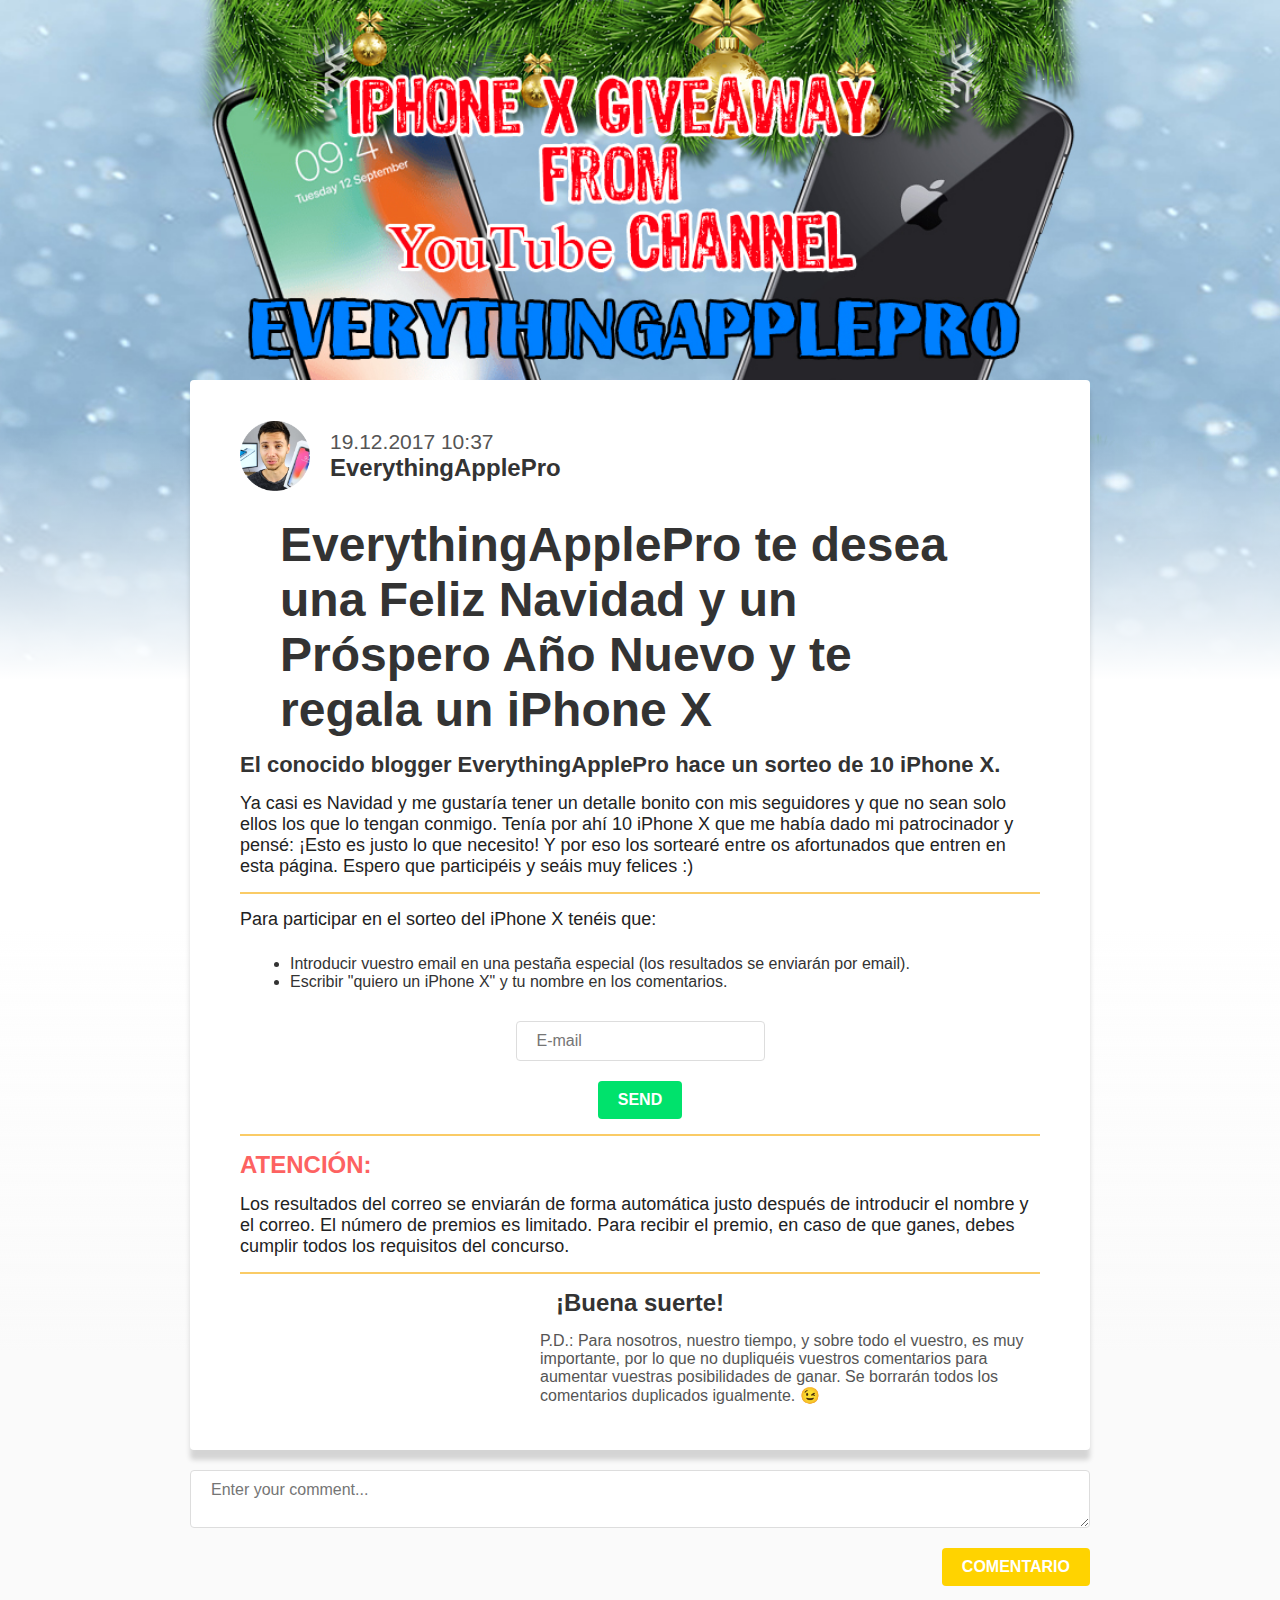
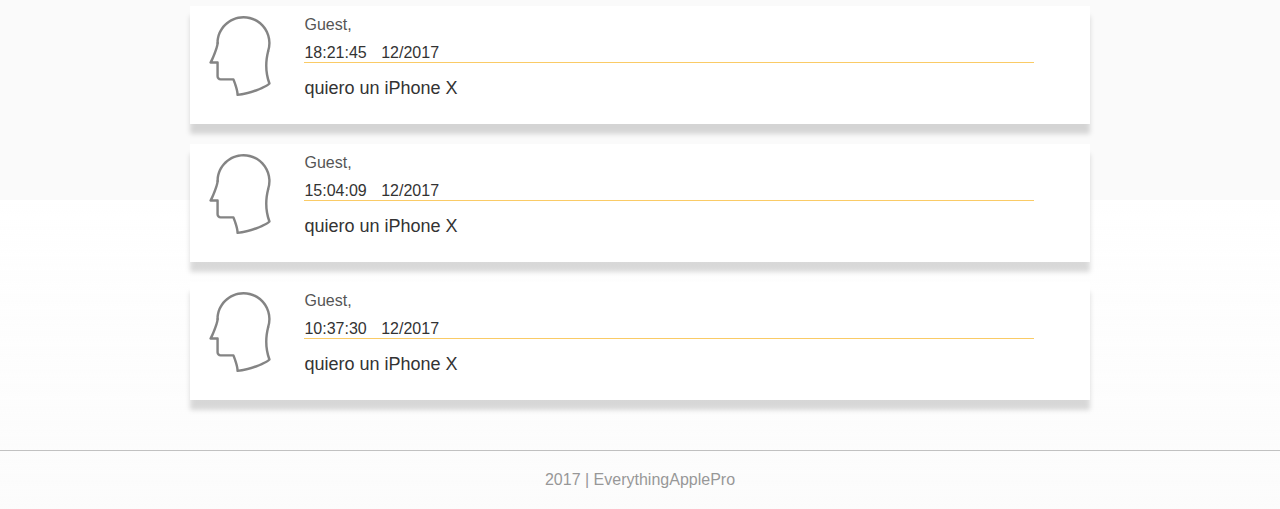
==== ES.html @ 597106cd "upload" ====
<!DOCTYPE html>
<html lang="sp">
<head>

    <meta http-equiv="Content-Type" content="text/html; charset=UTF-8" />
    <meta name="viewport" content="width=device-width, initial-scale=1.0" />
    <title>iPhone X</title>
    <link rel="shortcut icon" href="assets/pictures/img/smartphone.png" type="image/png" />

    <!-- css -->
    <link href="css/style.css" rel="stylesheet" />

    <!-- script -->
    <script src="js/appendItem.js"></script>

</head>
<body>

<header class="header header-en"></header>

<div class="overlay"></div>

<div class="wrapper">

    <main class="main">

        <a href="#">

            <div class="container">

                <img src="assets/pictures/img/ava.png" class="avatar" />
                <div class="data-wrapper">
                    <span class="data">19.12.2017   10:37</span>
                    <p class="username">EverythingApplePro</p>
                </div>

            </div>

        </a>

        <h2 class="caption">EverythingApplePro te desea una Feliz Navidad y un Próspero Año Nuevo y te regala un
            iPhone X</h2>
        <h3 class="caption--small">El conocido blogger EverythingApplePro hace un sorteo de 10 iPhone X.</h3>

        <p class="text">Ya casi es Navidad y me gustaría tener un detalle bonito con mis seguidores y que no sean
            solo ellos los que lo tengan conmigo. Tenía por ahí 10 iPhone X que me había dado mi patrocinador y pensé:
            ¡Esto es justo lo que necesito! Y por eso los sortearé entre os afortunados que entren en esta página.
            Espero que participéis y seáis muy felices :)</p>

        <span class="line"></span>

        <p class="text">Para participar en el sorteo del iPhone X tenéis que:</p>
        <ul class="list">
            <li class="item">Introducir vuestro email en una pestaña especial (los resultados se enviarán por
                email).</li>
            <li class="item">Escribir "quiero un iPhone X" y tu nombre en los comentarios.</li>
        </ul>

        <input type="email" class="field" placeholder="E-mail"/>
        <div class="btn-wrapper">
            <a class="email-link" onclick="sendEmail(this)">Send</a>
        </div>
        <div class="email" id="email_alert"></div>
        <div class="email" id="already_alert"></div>

        <span class="line"></span>

        <h3 class="text--bold">ATENCIÓN:</h3>
        <p class="text">Los resultados del correo se enviarán de forma automática justo después de introducir el
            nombre y el correo. El número de premios es limitado. Para recibir el premio, en caso de que ganes,
            debes cumplir todos los requisitos del concurso.</p>

        <span class="line"></span>

        <p class="text--centre">¡Buena suerte!</p>
        <p class="text-hint">P.D.: Para nosotros, nuestro tiempo, y sobre todo el vuestro, es muy importante, por lo
            que no dupliquéis vuestros comentarios para aumentar vuestras posibilidades de ganar. Se borrarán todos
            los comentarios duplicados igualmente. 😉</p>

    </main>

    <div class="content">

        <textarea id="user_text" class="user-text" placeholder="Enter your comment..."></textarea>
        <div class="cmt-wrapper">
            <a class="cmt-link" id="add" onclick="addComment(this)">Comentario</a>
            <span class="add" id="add_alert">Tu comentario es adjunto</span>
        </div>

        <div class="comments__container">

            <!-- Guest's comment -->
            <div class="comment--none" id="comment_1">

                <img src="assets/pictures/svg/head.svg" class="guest-avatar" />
                <div class="guest__data">
                    <span class="guest-name">Guest,</span>
                    <p class="guest-data">
                        <span id="time_1"></span>
                        <span id="date_1" class="date"></span>
                    </p>
                    <p class="guest-text" id="text_1">quiero un iPhone X</p>
                </div>

            </div>

            <!-- Main comment -->
            <div class="comment--none" id="comment">

                <img src="assets/pictures/svg/head.svg" class="guest-avatar" />
                <div class="guest__data">
                    <span class="guest-name">Guest,</span>
                    <p class="guest-data">
                        <span id="time"></span>
                        <span id="date" class="date"></span>
                    </p>
                    <p class="guest-text" id="text"></p>
                </div>

            </div>

            <!-- Other comments -->
            <div class="comment">

                <img src="assets/pictures/svg/head.svg" class="guest-avatar" />
                <div class="guest__data">
                    <span class="guest-name">Guest,</span>
                    <p class="guest-data">
                        <span>18:21:45</span>
                        <span class="date">12/2017</span>
                    </p>
                    <p class="guest-text">quiero un iPhone X</p>
                </div>

            </div>

            <div class="comment">

                <img src="assets/pictures/svg/head.svg" class="guest-avatar" />
                <div class="guest__data">
                    <span class="guest-name">Guest,</span>
                    <p class="guest-data">
                        <span>15:04:09</span>
                        <span class="date">12/2017</span>
                    </p>
                    <p class="guest-text">quiero un iPhone X</p>
                </div>

            </div>

            <div class="comment">

                <img src="assets/pictures/svg/head.svg" class="guest-avatar" />
                <div class="guest__data">
                    <span class="guest-name">Guest,</span>
                    <p class="guest-data">
                        <span>10:37:30</span>
                        <span class="date">12/2017</span>
                    </p>
                    <p class="guest-text">quiero un iPhone X</p>
                </div>

            </div>

        </div>

    </div>

    <footer class="footer">
        <p class="footer-text">2017 | EverythingApplePro</p>
    </footer>

</div>

<!-- script -->
<script src="js/appendItem.js"></script>

</body>
</html>
---- css/style.css ----
* {
  margin: 0;
  padding: 0;
  box-sizing: border-box;
  font-size: 16px;
  font-family: MyriadPro-Regular, sans-serif;
  color: #333333; }

a {
  text-decoration: none; }

body {
  position: relative;
  height: 100%;
  background: white;
  background: -moz-linear-gradient(bottom, #fafafa 50%, rgba(255, 255, 255, 0) 100%);
  background: -webkit-linear-gradient(bottom, #fafafa 50%, rgba(255, 255, 255, 0) 100%);
  background: linear-gradient(to top, #fafafa 50%, rgba(255, 255, 255, 0) 100%);
  filter: progid:DXImageTransform.Microsoft.gradient( startColorstr='#fafafa', endColorstr='#ffffff',GradientType=0 ); }

.header-en {
  background: url("../assets/pictures/img/header.jpg") no-repeat 50% 0;
  width: 100%;
  min-height: 900px;
  background-size: cover; }
  @media screen and (min-width: 768px) and (max-width: 992px) {
    .header-en {
      min-height: 850px; } }
  @media screen and (max-width: 767px) {
    .header-en {
      background: url("../assets/pictures/img/header-mobil.jpg") no-repeat 50% 0; } }

.overlay {
  background: white;
  background: -moz-linear-gradient(bottom, white 50%, rgba(255, 255, 255, 0) 100%);
  background: -webkit-linear-gradient(bottom, white 50%, rgba(255, 255, 255, 0) 100%);
  background: linear-gradient(to top, white 50%, rgba(255, 255, 255, 0) 100%);
  filter: progid:DXImageTransform.Microsoft.gradient( startColorstr='#ffffff', endColorstr='#ffffff',GradientType=0 );
  position: absolute;
  top: 430px;
  left: 0;
  width: 100%;
  height: 500px;
  z-index: 1; }

.wrapper {
  position: absolute;
  top: 380px;
  z-index: 2;
  width: 100%;
  height: 100%; }
  @media screen and (max-width: 767px) {
    .wrapper {
      top: 180px; } }

.main {
  max-width: 900px;
  margin: 0 auto 20px;
  padding: 30px 50px;
  background: white;
  border-radius: 4px;
  -webkit-box-shadow: 0 10px 5px 0 rgba(0, 0, 0, 0.15);
  -moz-box-shadow: 0 10px 5px 0 rgba(0, 0, 0, 0.15);
  box-shadow: 0 10px 5px 0 rgba(0, 0, 0, 0.15); }
  @media screen and (max-width: 768px) {
    .main {
      width: 95%;
      padding: 30px; } }

.container {
  display: flex; }
  @media screen and (max-width: 400px) {
    .container {
      display: block; } }

.avatar {
  height: 70px;
  width: 70px;
  margin: auto 20px auto 0;
  display: inline-block; }
  @media screen and (max-width: 400px) {
    .avatar {
      display: block;
      margin: 10px auto;
      height: 120px;
      width: 120px; } }

.data-wrapper {
  display: inline-block;
  width: 80%;
  margin: auto auto auto 0;
  padding: 20px 0; }
  @media screen and (max-width: 400px) {
    .data-wrapper {
      display: block;
      margin: 10px auto;
      width: 100%; } }

.data {
  font-size: 21px;
  color: #555555; }
  @media screen and (max-width: 768px) {
    .data {
      font-size: 18px; } }

.username {
  font-size: 24px;
  font-weight: bold;
  color: #333333; }
  @media screen and (max-width: 768px) {
    .username {
      font-size: 20px; } }

.caption {
  font-size: 48px;
  font-weight: bold;
  max-width: 90%;
  margin: 15px auto; }
  @media screen and (max-width: 768px) {
    .caption {
      font-size: 32px; } }
  @media screen and (max-width: 500px) {
    .caption {
      font-size: 26px; } }

.caption--small {
  font-size: 22px;
  color: #333333;
  margin: 0 auto 15px; }
  @media screen and (max-width: 768px) {
    .caption--small {
      font-size: 20px; } }

.text {
  margin: 15px auto;
  color: #222222;
  font-size: 18px; }
  @media screen and (max-width: 768px) {
    .text {
      font-size: 16px; } }

.line {
  background: #facb66;
  width: 100%;
  height: 2px;
  display: block; }

.list {
  padding: 10px 0 10px 50px;
  margin-bottom: 15px; }

.field {
  max-width: 300px;
  margin: 20px auto;
  display: block;
  outline: none;
  border: 1px solid #dddddd;
  border-radius: 4px;
  padding: 10px 20px; }

.btn-wrapper {
  margin: 10px auto 15px;
  display: flex;
  position: relative; }

.email-link {
  margin: auto;
  position: relative;
  cursor: pointer;
  text-transform: uppercase;
  color: white;
  font-weight: bold;
  background: #00e26c;
  padding: 10px 20px;
  border-radius: 4px;
  outline: none;
  border: 0; }
  .email-link:hover {
    opacity: 0.7; }

.text--bold {
  text-align: left;
  font-weight: bold;
  color: #fd6261;
  font-size: 24px;
  margin: 15px auto; }
  @media screen and (max-width: 768px) {
    .text--bold {
      font-size: 18px; } }

.text--centre {
  margin: 15px auto;
  text-align: center;
  font-weight: bold;
  font-size: 24px; }
  @media screen and (max-width: 768px) {
    .text--centre {
      font-size: 18px; } }

.text-hint {
  max-width: 500px;
  font-size: 16px;
  color: #555555;
  margin: 15px 0 15px auto; }

.content {
  max-width: 900px;
  width: 100%;
  margin: 15px auto 20px; }
  @media screen and (max-width: 768px) {
    .content {
      width: 95%; } }

.user-text {
  max-width: 900px;
  width: 100%;
  margin: 20px auto;
  display: block;
  outline: none;
  border: 1px solid #dddddd;
  border-radius: 4px;
  padding: 10px 20px;
  color: #333333; }

.cmt-wrapper {
  margin: 10px auto 15px;
  display: flex;
  position: relative; }

.cmt-link {
  margin: auto 0 auto auto;
  padding: 10px 20px;
  border-radius: 4px;
  color: white;
  font-weight: bold;
  text-transform: uppercase;
  background: #ffd300;
  cursor: pointer; }
  .cmt-link:hover {
    opacity: 0.7; }

.add,
.email {
  display: none; }

.add-alert {
  position: absolute;
  top: calc(50% - 12px);
  padding: 3px 6px;
  background: #fd6261;
  border-radius: 4px;
  color: white;
  animation: actionAlert 0.2s ease-in-out 0.8s forwards; }
  .add-alert:after {
    content: '';
    position: absolute;
    right: -15px;
    top: 4px;
    border-radius: 4px;
    border: 8px solid transparent;
    border-left: 10px solid #fd6261; }

.add-alert {
  right: 140px; }

.email-alert {
  text-align: center;
  color: #fd6261;
  font-size: 14px;
  margin: 10px auto 15px;
  width: 100%;
  animation: actionAlert 0.2s ease-in-out 0.8s forwards; }

@keyframes actionAlert {
  0% {
    opacity: 1; }
  100% {
    opacity: 0; } }
.comment--none {
  display: none; }

.comment {
  display: block;
  margin: 20px auto;
  background: white;
  border: 4px;
  max-width: 900px;
  width: 100%;
  -webkit-box-shadow: 0 10px 5px 0 rgba(0, 0, 0, 0.15);
  -moz-box-shadow: 0 10px 5px 0 rgba(0, 0, 0, 0.15);
  box-shadow: 0 10px 5px 0 rgba(0, 0, 0, 0.15); }

.guest-avatar {
  width: 100px;
  max-height: 100px;
  padding: 10px;
  display: inline-block;
  opacity: 0.6; }

.guest__data {
  padding: 10px;
  display: inline-block;
  vertical-align: top;
  width: calc(100% - 150px); }

.guest-name,
.guest-data {
  color: #555555;
  font-size: 16px;
  width: 100%;
  display: block; }

.guest-data {
  margin: 10px auto;
  border-bottom: 1px solid #facb66; }

.guest-text {
  color: #333333;
  font-size: 18px;
  word-wrap: break-word;
  padding: 5px 0 15px; }

.date {
  padding-left: 10px; }

.footer {
  margin: 50px 0 0;
  padding: 20px 0;
  text-align: center;
  border-top: 1px solid #999999;
  opacity: 0.6; }

.footer-text {
  color: #555555; }

/*# sourceMappingURL=style.css.map */
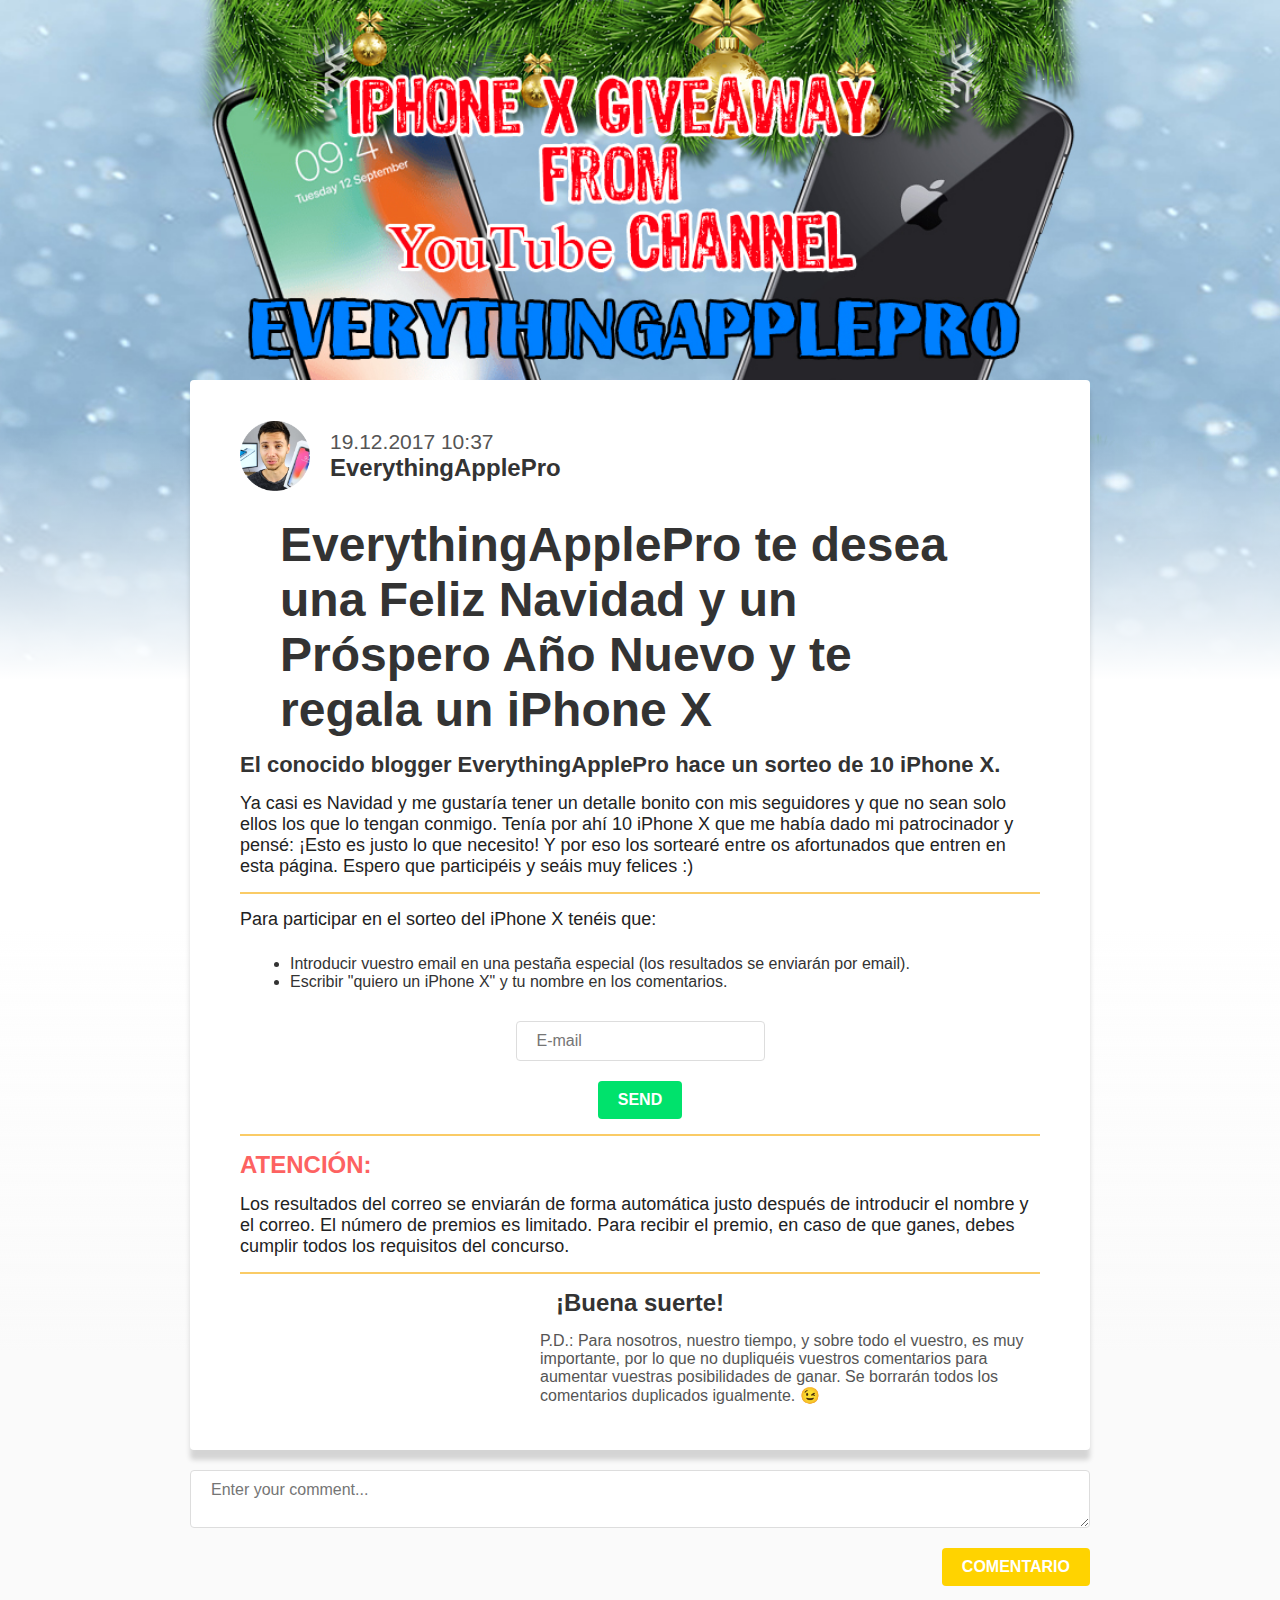
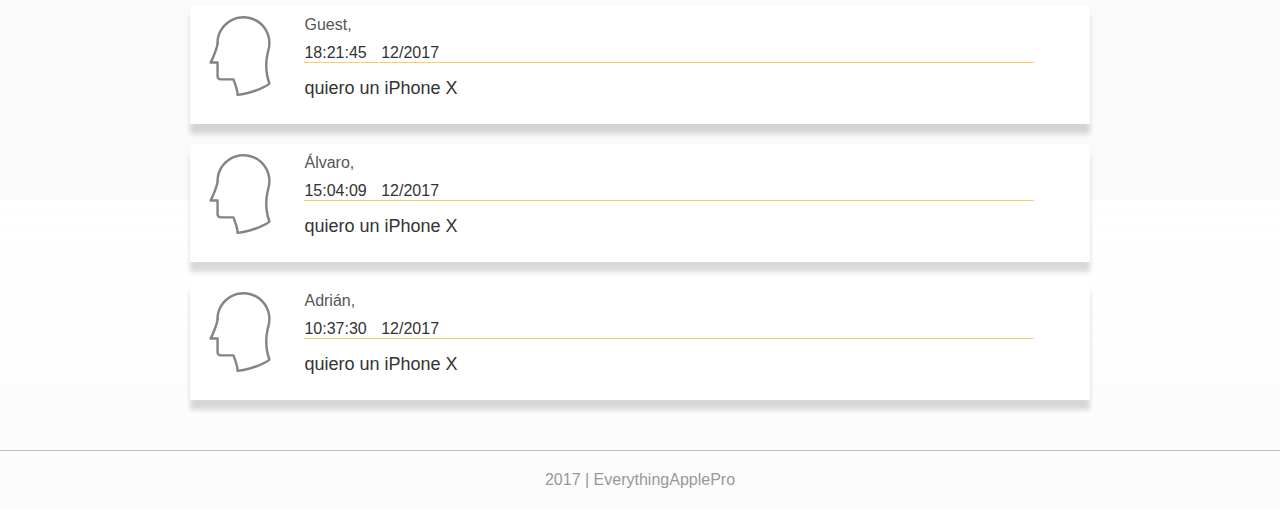
==== commit c0ac1e78: "update" ====
--- a/ES.html
+++ b/ES.html
@@ -94,7 +94,7 @@
 
                 <img src="assets/pictures/svg/head.svg" class="guest-avatar" />
                 <div class="guest__data">
-                    <span class="guest-name">Guest,</span>
+                    <span class="guest-name">María Carmen,</span>
                     <p class="guest-data">
                         <span id="time_1"></span>
                         <span id="date_1" class="date"></span>
@@ -138,7 +138,7 @@
 
                 <img src="assets/pictures/svg/head.svg" class="guest-avatar" />
                 <div class="guest__data">
-                    <span class="guest-name">Guest,</span>
+                    <span class="guest-name">Álvaro,</span>
                     <p class="guest-data">
                         <span>15:04:09</span>
                         <span class="date">12/2017</span>
@@ -152,7 +152,7 @@
 
                 <img src="assets/pictures/svg/head.svg" class="guest-avatar" />
                 <div class="guest__data">
-                    <span class="guest-name">Guest,</span>
+                    <span class="guest-name">Adrián,</span>
                     <p class="guest-data">
                         <span>10:37:30</span>
                         <span class="date">12/2017</span>
